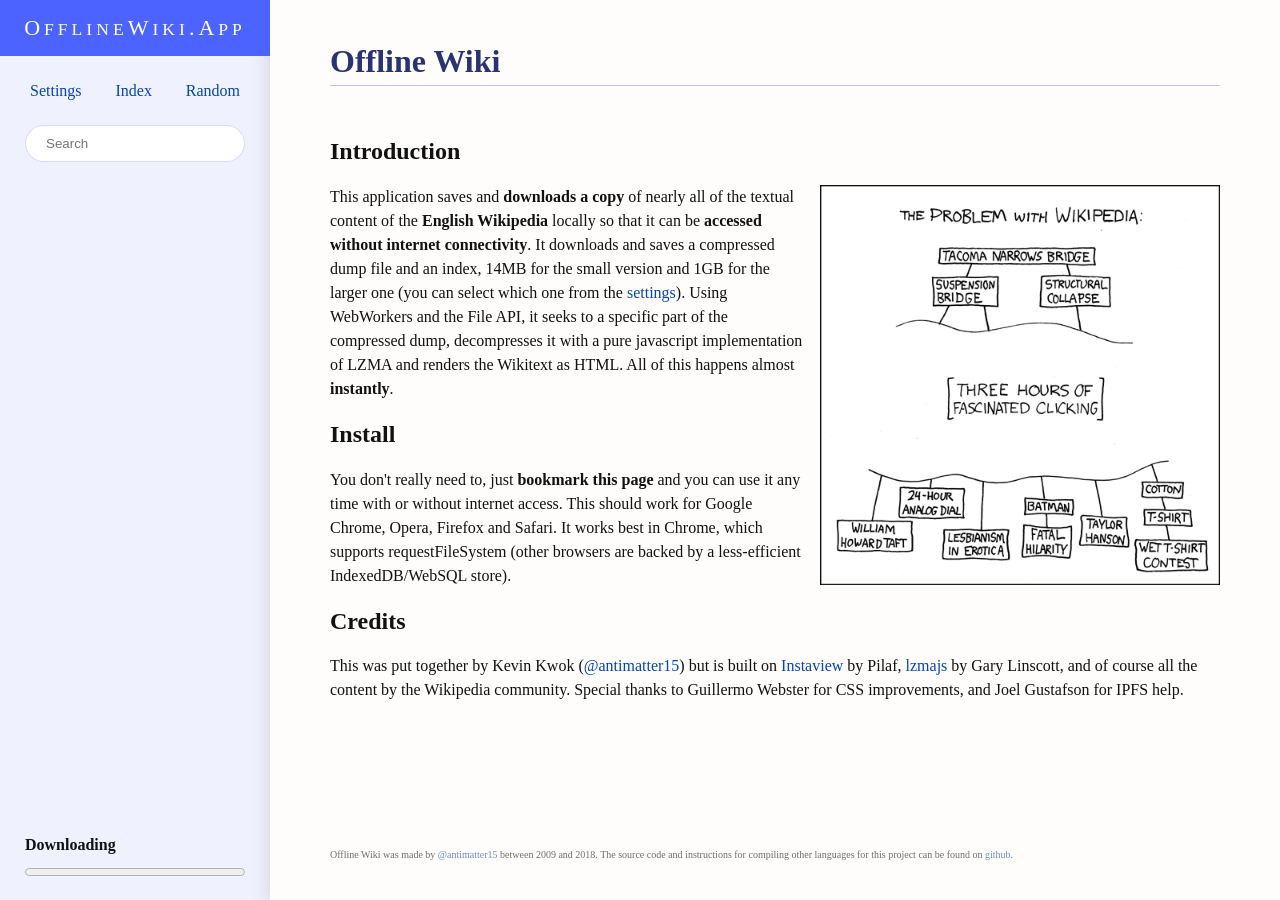
==== index.html @ 561b9619 "Updates" ====
<!doctype html>
<html manifest="offline.appcache?Thu Jun 14 20:10:22 PDT 2018">
  <head>
    <meta charset="utf-8">
    <link rel="stylesheet" href="styles.css">
    <link rel="shortcut icon" href="image/favicon.png">

    <title>Offline Wiki</title>
    <!--
      If you're reading this in the distant future, say, 2012, and you aren't preparing
      for the imminent apocalyptic scenarios (or if you are, that would be cool too), you
      should totally email me at antimatter15@gmail.com.

      If you're reading this in the post-apocalyptic world, or if for some odd reason
      skynet was actually powered by Amazon EC2 during the great outage of April 21st,
      2011, and somehow the malfunctioning of the cloud resulted in the prolonging of
      human existence, then you should still email me because there might be a decent
      chance that I would have survived the chaos which ensued during the eventless
      apocalypse.

      And in case the future me ever reads this. Hi. I'm you from the past. It would be
      pretty interesting to meet you. But regardless, I would probably be disappointed
      in whatever you've done because life seems to continue according to my diminishing
      intelligence hypothesis. Probably, you're at least thinking that you're a lot dumber
      than you were when I wrote this, and wondering why I consider myself a different person
      when existing in different times. However, the people who aren't me who might happen
      to read this document will probably find it really weird that some guy talks to himself
      about the future and past and is probably insane or suffering some odd self diagnosed
      inferiority complex instigated by the two time rejection from an unnamed institution
      for people interested in science and technology. But saying that would make future me
      feel weird as well as future non-mes.
    -->
    <script type="text/javascript">

  var _gaq = _gaq || [];
  _gaq.push(['_setAccount', 'UA-1367972-7']);
  _gaq.push(['_trackPageview']);

  (function() {
    var ga = document.createElement('script'); ga.type = 'text/javascript'; ga.async = true;
    ga.src = ('https:' == document.location.protocol ? 'https://ssl' : 'http://www') + '.google-analytics.com/ga.js';
    var s = document.getElementsByTagName('script')[0]; s.parentNode.insertBefore(ga, s);
  })();

</script>
  </head>
  <body>


    <header id="toolbar">

      <a class="logo" href="?">
        O<span style="font-size: 80%">ffline</span>W<span style="font-size: 80%">iki</span>.A<span style="font-size: 80%">pp</span>
      </a>

      <div class="controls">
    <div id="autocomplete" class="autocomplete" style="display:none; position: fixed; right: 20px; top: 28px"></div>

        <div id="nav">
          <a href="?Special:Settings">Settings</a>
          <a href="?Special:Index">Index</a>
          <a href="?Special:Random">Random</a>
        </div>

        <input type="text" placeholder="Search" autocomplete=off spellcheck=false  id="search">

      </div>



        <div id="outline">
        </div>


        <div class="spacer"></div>

        <div style="display: none" id="download">
          <div id="status"><b>Initializing</b></div>
          <progress id="progress" value=""></progress>
        </div>

    </header>

    <div id="container">
      <article id="update_available" onclick="location.reload()" style=
      "display: none;">
        An update to <b>Offline Wiki</b> has been downloaded and installed. <b>Click here</b> to apply the update.
      </article>

      <h1 id="title">Offline Wiki</h1>

      <div id="settings" style="display:none">
        <!--
        <p>
          This is the settings page. One day, in the distant future, this will be idealistic and overflowing with neat tools and great notions.


        </p>-->

    <p>
  <b>Select the file</b> you want to use. There isn't much to choose from, I know. I'm sorry.
  </p>
   <p>
    <select id="dump" onchange="switch_dump(this.value)">
    </select>


   </p>
   <p>

     You can also choose to <b>open a local index/dump pair</b> by selecting them from the file field below. You can also drag and drop the files onto this page. Note that you need to select <b>two</b> files.

     This is the recommended approach on browsers that don't support requestFileSystem.
</p><p>
     <input type="file" multiple onchange="local_files(this.files)">

   </p>
    <p>
    Select the <b>parsing engine</b>. This takes the wikitext and turns it into html which is then meant for human eyes.
    </p>
<p>
    <select id="parser">
      <option value="instawiki">InstaView Parser</option>
      <option value="source">Source View</option>
      <option value="splus">Enhanced Source View</option>
      <option value="basic">Basic Parser</option>
    </select>
   </p>
    <p>
      This will <b>pause the current downloads</b> for the remainder of this session.
    </p>
   <p>

   <button onclick="stop_download=true;this.disabled=true">Stop downloads</button>
   </p>
   <p>
    This will <b>delete the current dump</b> from your computer. The file can be downloaded again.
   </p>
   <p>
   <button onclick="nero()">Delete dump</button>
   </p>
      </div>
      <article id="content">

      </article>
      <article id="home">

        <h2>Introduction</h2>

  <img id="xkcd" src="image/xkcd.png" usemap="#xkcd" border="0" style="float:right;margin-left:15px;margin-bottom:15px;" width="400" height="400" alt="" title="The obligatory xkcd strip." />
<map id="xkcd" name="xkcd">
<area shape="rect" coords="124,192,286,236" href="http://xkcd.com/214/" alt="" title=""    />
<area shape="rect" coords="118,60,276,82" href="?Tacoma_Narrows_Bridge" alt="" title=""    />
<area shape="rect" coords="110,90,180,120" href="?Suspension_bridge" alt="" title=""    />
<area shape="rect" coords="221,92,291,122" href="?Structural_failure" alt="" title=""    />
<area shape="rect" coords="16,336,92,369" href="?William_Howard_Taft" alt="" title=""    />
<area shape="rect" coords="77,301,146,335" href="?24-hour_clock" alt="" title=""    />
<area shape="rect" coords="121,344,190,378" href="?Lesbianism_in_erotica" alt="" title=""    />
<area shape="rect" coords="201,315,252,332" href="?Batman" alt="" title=""    />
<area shape="rect" coords="201,343,252,376" href="?Death_from_laughter" alt="" title=""    />
<area shape="rect" coords="257,331,308,364" href="?Taylor_Hanson" alt="" title=""    />
<area shape="rect" coords="320,295,361,315" href="?Cotton" alt="" title=""    />
<area shape="rect" coords="323,324,371,344" href="?T-shirt" alt="" title=""    />
<area shape="rect" coords="313,352,389,389" href="?Wet_T-shirt_contest" alt="" title=""    />
</map>

        <p>
        This application saves and <b>downloads a copy</b> of nearly all of the textual content of the <b>English Wikipedia</b> locally so that it can be <b>accessed without internet connectivity</b>. It downloads and saves a compressed dump file and an index, 14MB for the small version and 1GB for the larger one (you can select which one from the <a href="?Special:Settings">settings</a>). Using WebWorkers and the File API, it seeks to a specific part of the compressed dump, decompresses it with a pure javascript implementation of LZMA and renders the Wikitext as HTML. All of this happens almost <b>instantly</b>.
      </p>
        <h2>Install</h2>
        <p>
          You don't really need to, just <b>bookmark this page</b> and you can use it any time with or without internet access. This should work for Google Chrome, Opera, Firefox and Safari. It works best in Chrome, which supports requestFileSystem (other browsers  are backed by a less-efficient IndexedDB/WebSQL store).
        </p>
        <h2>Credits</h2>
        <p>
          This was put together by Kevin Kwok (<a href='http://twitter.com/antimatter15'>@antimatter15</a>) but is built on <a href="http://en.wikipedia.org/wiki/User:Pilaf/InstaView">Instaview</a> by Pilaf, <a href="https://github.com/glinscott/lzmajs">lzmajs</a> by Gary Linscott, and of course all the content by the Wikipedia community. Special thanks to Guillermo Webster for CSS improvements, and Joel Gustafson for IPFS help. 
        </p>
       

<div style="clear: both;"></div>
      </article>

      <div class="spacer"></div>
    <footer title="Build Date: Thu Jun 14 20:10:22 PDT 2018">
      Offline Wiki was made by <a href="http://twitter.com/antimatter15">@antimatter15</a> between 2009 and 2018. The source code and instructions for compiling other languages for this project can be found on <a href="https://github.com/antimatter15/offlinewiki">github</a>.
    </footer>

    </div>


    <script src="js/autocomplete.js"></script>
    <script src="js/search.js"></script>
    <script src="js/lzma.js"></script>
    <script src="js/render.js"></script>
    <script src="js/ui.js"></script>
    <script src="js/fs2.js"></script>
  </body>
</html>
---- styles.css ----
body {
  font-family: "Helvetica Neue";
  color: #111111;
  background-color: rgb(239, 241, 255);
  /* background-image: url(image/bg.png); */
  background-attachment: fixed;
  /* margin-right: 60px; */
  /* margin-left: 50px; */
  /* margin-top: 0px; */
  margin: 0;
}

body.dragging {
  background: #5ea05f;
}

#update_available {
  border: 1px solid #ced4ff;
  padding: 20px;
  margin-bottom: 30px;
  background: #eff1ff;
  border-radius: 10px;
  cursor: pointer;
}

#container {
  background-color: #fefdfc;
  padding: 40px 60px;
  /* padding-top: 10px; */
  /* padding-bottom: 10px; */
  /* margin-top: 20px; */
  word-wrap: break-word;
  -webkit-box-shadow: 0px 0px 10px #888;
  box-shadow: 1px 5px 22px #00000024;
  margin-left: 220px;
  min-height: 100vh;
  margin-left: 270px;

  display: flex;
  flex-direction: column;
}

#content {
  position: relative;

  line-height: 1.5em;
}

p {
  margin: 0.4em 0 0.5em 0;
  line-height: 1.5em;
}

#pageitems {
  -webkit-column-width: 180px;
  -webkit-column-gap: 20px;
  column-width: 180px;
  column-gap: 20px;
  -moz-column-width: 180px;
  -moz-column-gap: 20px;
}

#slider {
  width: 100%;
}

pre {
  word-wrap: break-word;

  white-space: pre-wrap;
}

a:hover {
  text-decoration: underline;
}

a:visited {
  color: #0b0080;
}
a {
  text-decoration: none;
  color: #0645ad;
  background: none;
}

#content a {
  color: #ba0000;
}

#content a.found,
#pageitems a {
  color: #0645ad;
}

#content a.new {
  color: #ba0000;
}

a:active {
  color: #faa700;
}

a.notcached {
  opacity: 0.7;
}

/*
#content a:not(.checked) {
  color: #BA0000;
}
*/

a.new {
  color: #ba0000;
}
.rellink,
.dablink {
  font-style: italic;
  padding-left: 1.6em;
  margin-bottom: 0.5em;
}

* {
  box-sizing: border-box;
}

#titlebar {
  position: absolute;
  top: 0px;
  left: 0;
  background-color: #e8e8e8;
  width: 100%;
  background-image: -webkit-gradient(
    linear,
    left bottom,
    left top,
    color-stop(0, #e8e8e8),
    color-stop(1, #c7c7c7)
  );
}

#toolbar {
  box-sizing: border-box;
  position: fixed;
  top: 0px;
  left: 0;
  width: 270px;
  bottom: 0;

  display: flex;
  flex-direction: column;
}

.controls {
  flex-shrink: 0;
  padding: 0 25px;
}

.spacer {
  flex-grow: 1;
}

#toolbar a:visited {
  color: #0645ad !important;
}

#search {
  border: 0;
  background: #ffffff;
  padding: 10px 20px;
  box-sizing: border-box;
  border-radius: 22px;
  margin-bottom: 28px;
  /* color: white; */
  border: 1px solid rgba(141, 145, 255, 0.33);
  width: 100%;
  outline: 0;
  position: relative;
  z-index: 3;
}

#search:focus {
  box-shadow: 0px 5px 20px rgba(0, 0, 0, 0.2);
}

.autocomplete {
  width: 254px;
  background-color: white;
  cursor: default;
  /*overflow-x: hidden;*/
  box-shadow: 0px 5px 20px rgba(0, 0, 0, 0.2);

  z-index: 1;

  border-radius: 10px;

  margin-top: 15px;

  padding: 10px 0;
}

div#autocomplete::before {
  position: absolute;
  top: -9px;
  left: 93px;
  border-left: 10px solid transparent;
  border-right: 10px solid transparent;
  border-bottom: 10px solid rgb(255, 255, 255);
  width: 0;
  height: 0;
  content: " ";
  z-index: 32;
  filter: drop-shadow(0 -2px 2px rgba(0, 0, 0, 0.1));
}

.autocomplete .item {
  width: 100%;

  padding: 0.2em 20px;
}

.autocomplete .item:hover {
  background-color: #e6edf7;
}

.autocomplete .item.highlight {
  /*background-color: #4C59A6;*/
  /*background-color: rgb(181, 213, 255);*/
  background-color: #d5dbff;
}

#title {
  margin-top: 3px;
  margin-bottom: 10px;
  /* min-height: 2.5em; */
  margin-bottom: 1em;
  word-wrap: break-word;
  /* padding-left: 18px; */
  border-bottom: 1px solid #2d3eb74f;
  color: #293373;
  padding-bottom: 5px;
}

table {
  background-color: #f8f9fa;
  color: #222;
  margin: 1em 0;
  border: 1px solid #a2a9b1;
  border-collapse: collapse;
}

table > tr > th,
table > tr > td,
table > * > tr > th,
table > * > tr > td {
  border: 1px solid #a2a9b1;
  padding: 0.2em 0.4em;
}

#outline ol {
  padding-left: 25px;
  /*list-style-type: none;*/
}

#outline {
  margin-right: 15px;
  font-weight: 300;
  /*border-top: 1px solid rgba(138, 153, 255, 0.48);*/
  opacity: 0.8;

  flex-shrink: 1;
  overflow: auto;

  font-size: 90%;
  line-height: 1.4;

  padding-left: 30px;
}

#outline > ol {
  padding-left: 0;
  list-style-type: none;
}

#outline a.selected {
  font-weight: 500;
}

#nav {
  padding: 5px;
  display: flex;
  justify-content: space-between;
  padding-bottom: 25px;
}

footer {
  padding-top: 10px;
  font-size: x-small;

  margin-top: 40px;
  opacity: 0.6;
}

/*
#a55858
#333333
#0b0080
#520
*/

a.next,
a.prev {
  font-weight: bold;
}

#download {
  /*position: absolute;
    width: 250px;
    right: 20px;
    top: 20px;
    background: #eff1ff;
    padding: 10px 20px;
    border-radius: 10px;
*/

  /*padding-top: 20px;*/
  padding: 20px 25px;
  /*margin-right: 15px;*/
  /*padding-right: 20px;*/
}
#status {
  overflow: hidden;
  white-space: nowrap;
  text-overflow: ellipsis;
}
#download progress {
  width: 100%;
  margin-top: 10px;
  display: block;
}

.unknown_box,
.wikibox {
  font-family: monospace;
}

#toolbar a.logo {
  background: #4c63ff;
  color: white;
  /*margin: -20px -25px;*/
  margin-bottom: 21px;
  padding: 15px 20px;
  font-family: serif;
  text-transform: uppercase;
  letter-spacing: 4px;
  text-align: center;
  display: block;
  color: white !important;
  text-decoration: none;
  flex-shrink: 0;

  font-size: 22px;
}

/*@media all and (max-width: 640px) {
  #container {
    margin-left: 0;
    margin-top: 10px;
  }
  footer {
    margin-left: 0;
  }
  #title {
    min-height: 0;
    overflow:hidden;
    white-space: nowrap;
    width: 200px;
    text-overflow: ellipsis;
  }
  #autocomplete {
    position: absolute;
  }
  #nav {
    position: absolute;
    right: 155px;
    top: 0;
    padding-top: 12px;
  }
  #nav a {
    padding-right: 5px;
  }
  #search {
    position: absolute;
    right: 0;
    top: 0;
    width: 150px;
  }
  #toolbar {
    position: fixed;
    top: 0px;
    left: 0;
    margin: 20px 35px;
    width: 240px;
    bottom: 0;
  }
  #outline {
    display: none;
  }
  #download {
    margin-left: 250px;
    margin-right: 0;
  }
  #status {
    position: absolute;
    left: 0;
    margin-top: -4px;
    width: 250px;
  }
}
*/
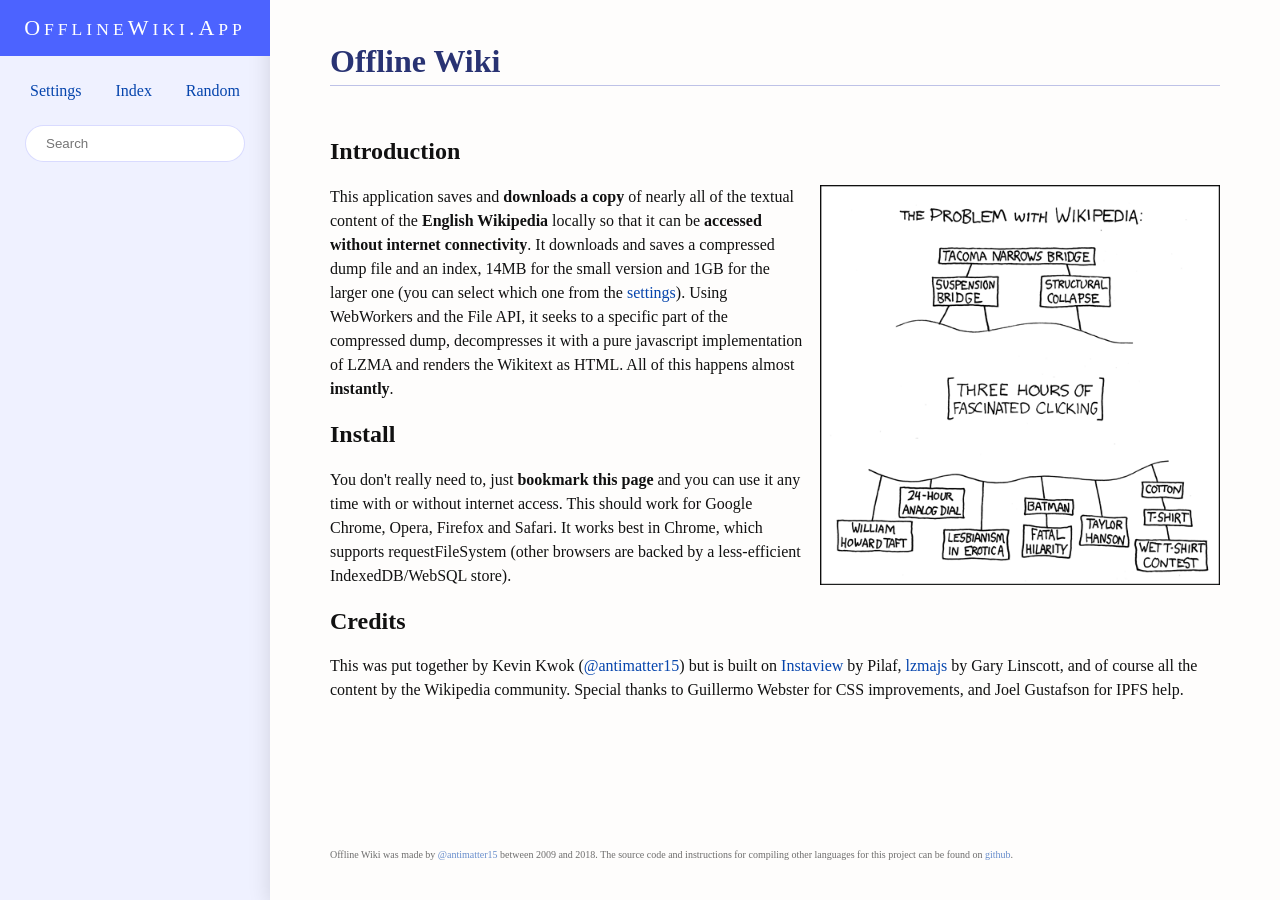
==== commit c4634485: "Updates" ====
--- a/index.html
+++ b/index.html
@@ -1,5 +1,5 @@
 <!doctype html>
-<html manifest="offline.appcache?Thu Jun 14 20:10:22 PDT 2018">
+<html manifest="offline.appcache?Thu Jun 14 20:20:10 PDT 2018">
   <head>
     <meta charset="utf-8">
     <link rel="stylesheet" href="styles.css">
@@ -181,7 +181,7 @@
       </article>
 
       <div class="spacer"></div>
-    <footer title="Build Date: Thu Jun 14 20:10:22 PDT 2018">
+    <footer title="Build Date: Thu Jun 14 20:20:10 PDT 2018">
       Offline Wiki was made by <a href="http://twitter.com/antimatter15">@antimatter15</a> between 2009 and 2018. The source code and instructions for compiling other languages for this project can be found on <a href="https://github.com/antimatter15/offlinewiki">github</a>.
     </footer>
 
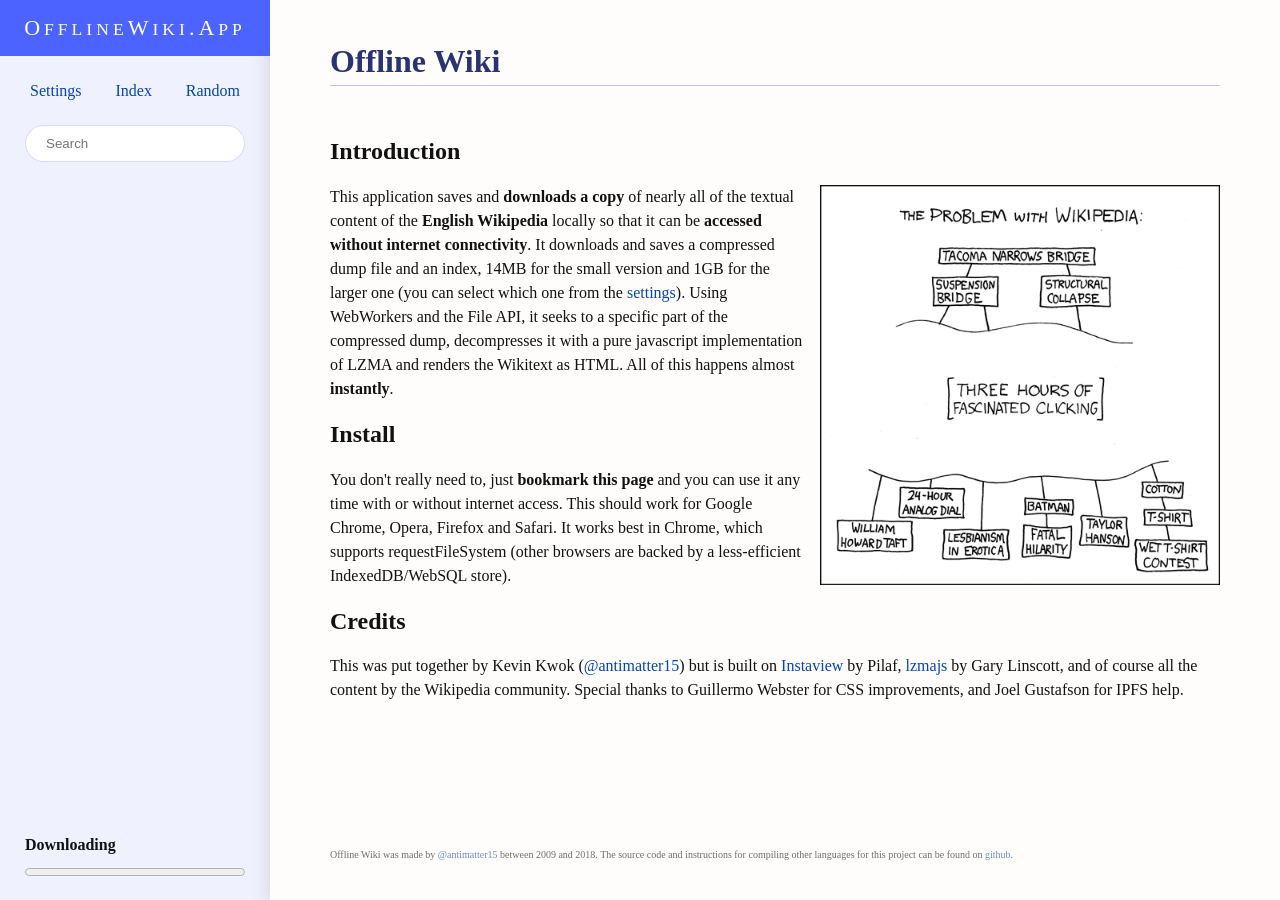
==== commit b25842c9: "Updates" ====
--- a/index.html
+++ b/index.html
@@ -1,5 +1,5 @@
 <!doctype html>
-<html manifest="offline.appcache?Thu Jun 14 20:20:10 PDT 2018">
+<html manifest="offline.appcache?Mon Jun 18 10:48:17 PDT 2018">
   <head>
     <meta charset="utf-8">
     <link rel="stylesheet" href="styles.css">
@@ -181,7 +181,7 @@
       </article>
 
       <div class="spacer"></div>
-    <footer title="Build Date: Thu Jun 14 20:20:10 PDT 2018">
+    <footer title="Build Date: Mon Jun 18 10:48:17 PDT 2018">
       Offline Wiki was made by <a href="http://twitter.com/antimatter15">@antimatter15</a> between 2009 and 2018. The source code and instructions for compiling other languages for this project can be found on <a href="https://github.com/antimatter15/offlinewiki">github</a>.
     </footer>
 
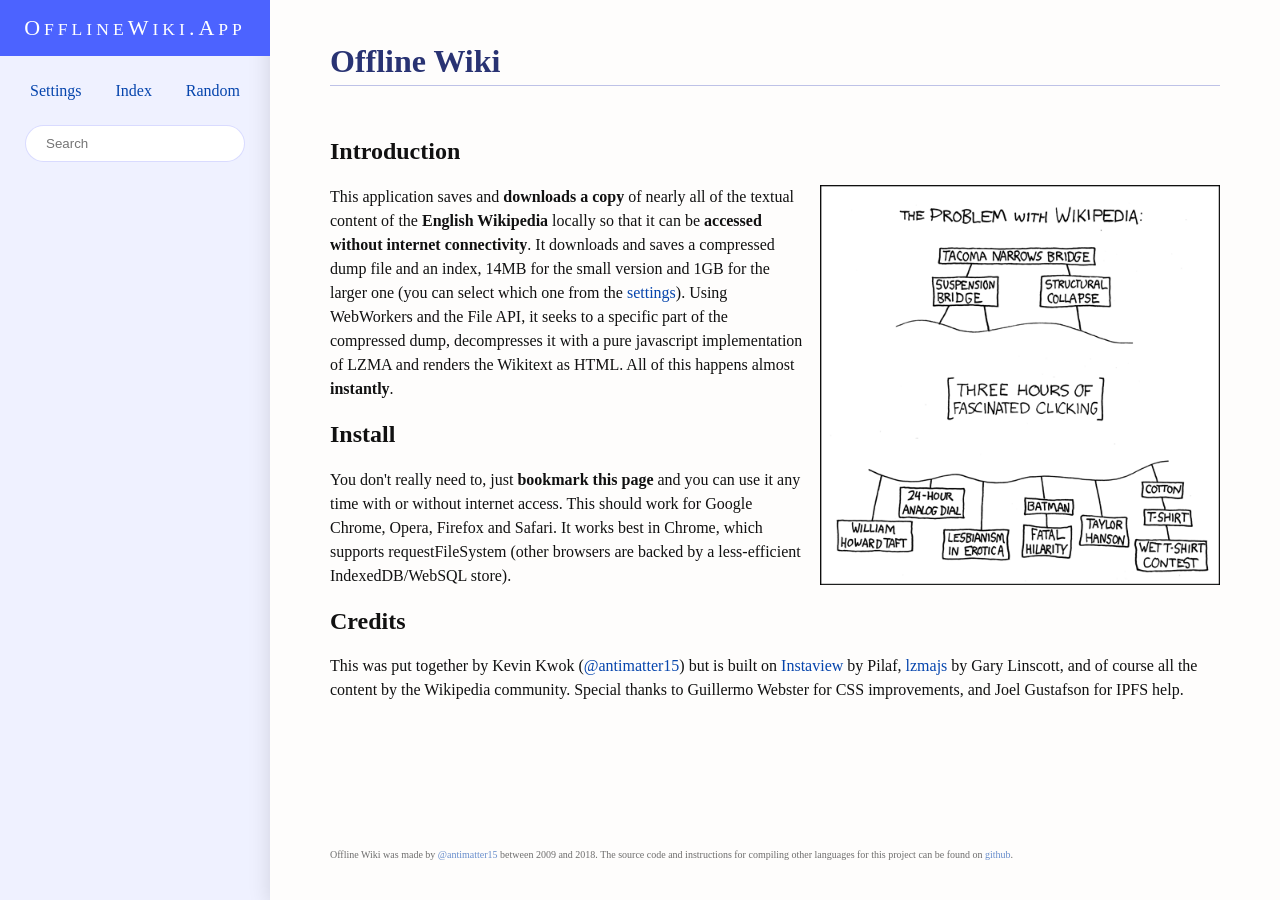
==== commit 28d882fd: "Updates" ====
--- a/index.html
+++ b/index.html
@@ -1,5 +1,5 @@
 <!doctype html>
-<html manifest="offline.appcache?Mon Jun 18 10:48:17 PDT 2018">
+<html manifest="offline.appcache?Mon Jun 18 16:02:32 PDT 2018">
   <head>
     <meta charset="utf-8">
     <link rel="stylesheet" href="styles.css">
@@ -181,13 +181,14 @@
       </article>
 
       <div class="spacer"></div>
-    <footer title="Build Date: Mon Jun 18 10:48:17 PDT 2018">
+    <footer title="Build Date: Mon Jun 18 16:02:32 PDT 2018">
       Offline Wiki was made by <a href="http://twitter.com/antimatter15">@antimatter15</a> between 2009 and 2018. The source code and instructions for compiling other languages for this project can be found on <a href="https://github.com/antimatter15/offlinewiki">github</a>.
     </footer>
 
     </div>
 
 
+    <script src="js/ipfs0.29.3.js"></script>
     <script src="js/autocomplete.js"></script>
     <script src="js/search.js"></script>
     <script src="js/lzma.js"></script>
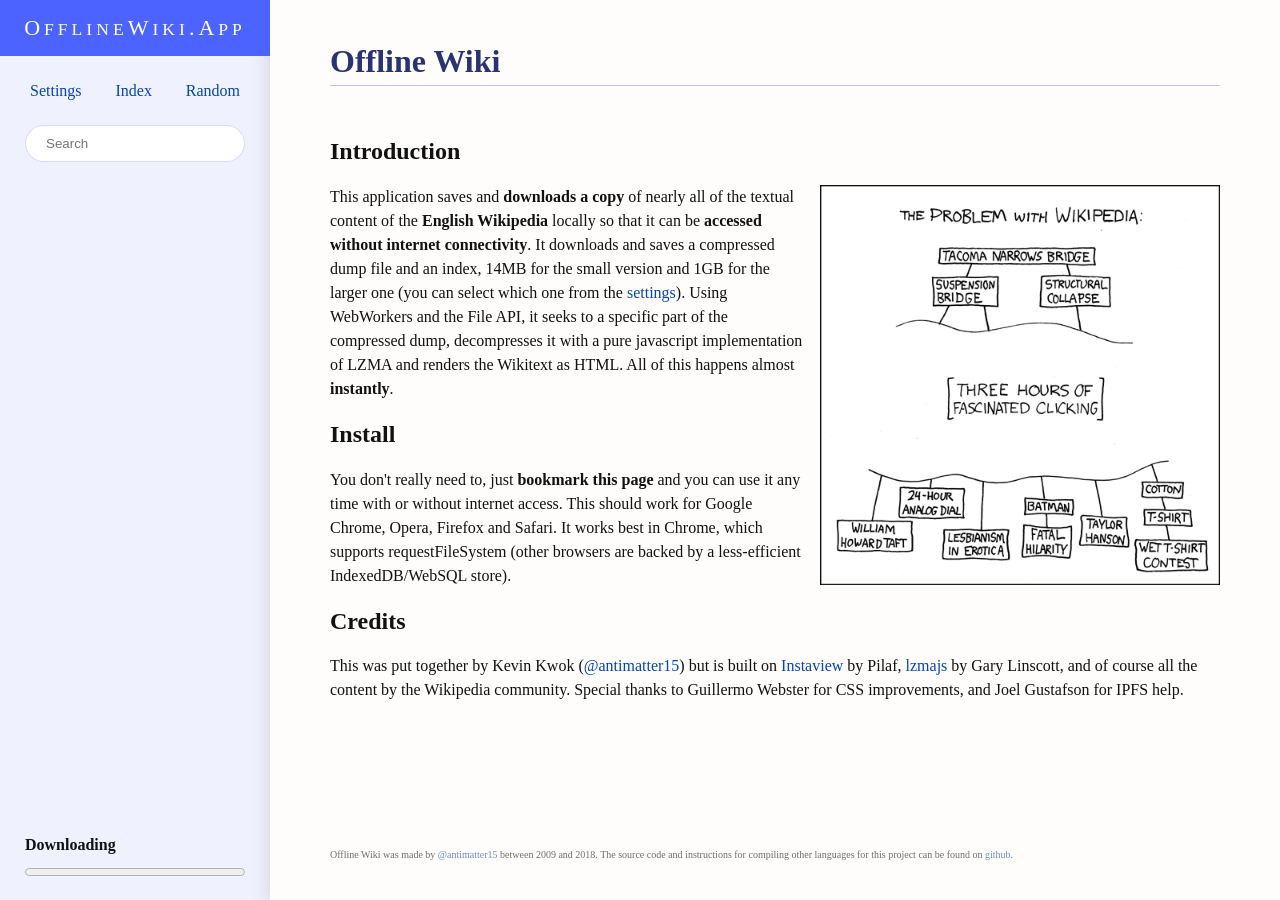
==== commit 830e2d79: "ipfs things" ====
--- a/index.html
+++ b/index.html
@@ -1,5 +1,5 @@
 <!doctype html>
-<html manifest="offline.appcache?Mon Jun 18 16:02:32 PDT 2018">
+<html manifest="offline.appcache?CURRENT_DATE">
   <head>
     <meta charset="utf-8">
     <link rel="stylesheet" href="styles.css">
@@ -181,7 +181,7 @@
       </article>
 
       <div class="spacer"></div>
-    <footer title="Build Date: Mon Jun 18 16:02:32 PDT 2018">
+    <footer title="Build Date: CURRENT_DATE">
       Offline Wiki was made by <a href="http://twitter.com/antimatter15">@antimatter15</a> between 2009 and 2018. The source code and instructions for compiling other languages for this project can be found on <a href="https://github.com/antimatter15/offlinewiki">github</a>.
     </footer>
 
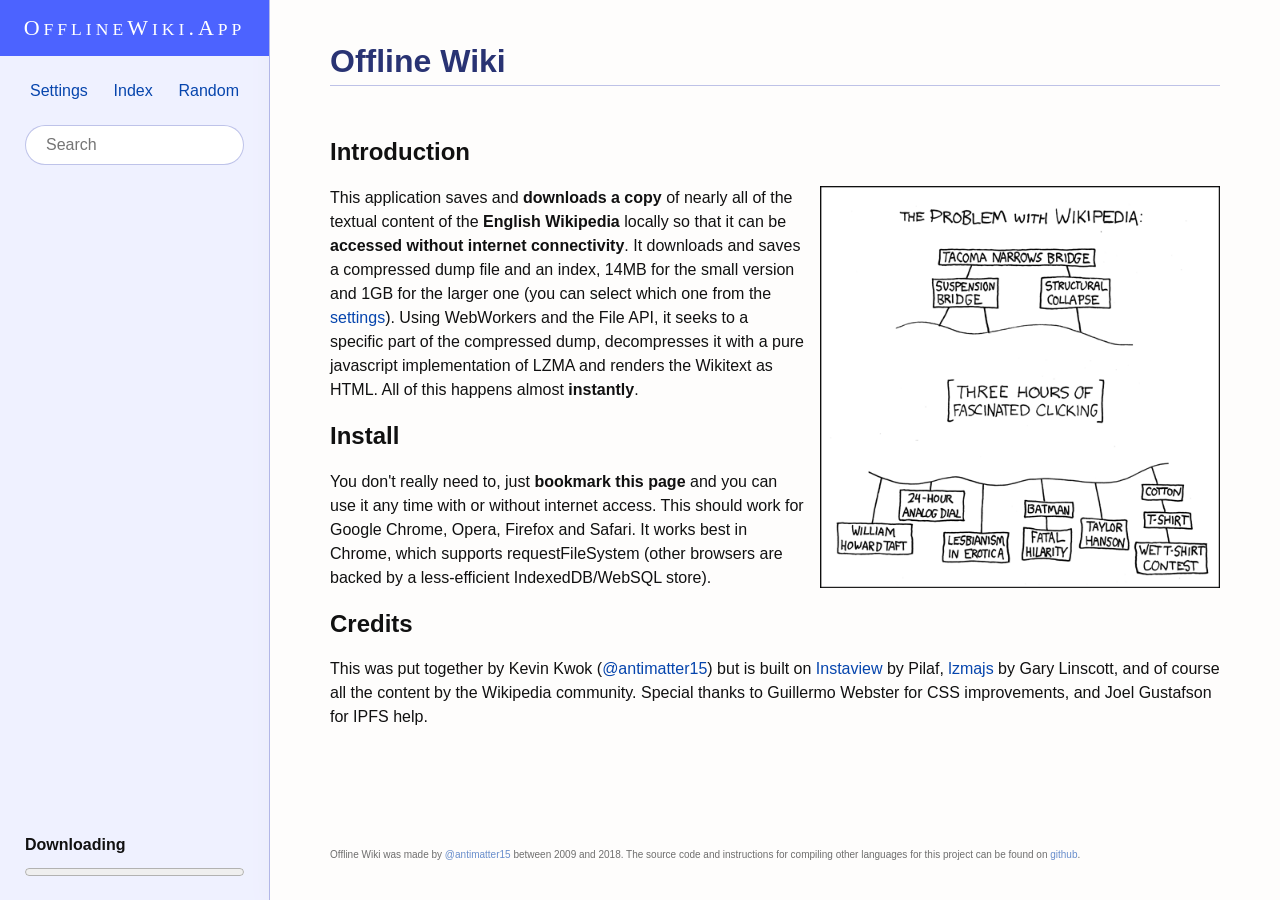
==== commit bf90279e: "Improve index display and responsive theme" ====
--- a/index.html
+++ b/index.html
@@ -2,6 +2,7 @@
 <html manifest="offline.appcache?CURRENT_DATE">
   <head>
     <meta charset="utf-8">
+    <meta name="viewport" content="width=device-width, initial-scale=1">
     <link rel="stylesheet" href="styles.css">
     <link rel="shortcut icon" href="image/favicon.png">
 
--- a/styles.css
+++ b/styles.css
@@ -1,7 +1,38 @@
+:root {
+  color-scheme: light dark;
+  --page-bg: #eff1ff;
+  --surface: #fefdfc;
+  --surface-soft: #f5f7ff;
+  --sidebar-bg: rgba(239, 241, 255, 0.82);
+  --text: #111111;
+  --muted: #4f566b;
+  --link: #0645ad;
+  --visited: #0b0080;
+  --content-link: #ba0000;
+  --active-link: #b86a00;
+  --heading: #293373;
+  --border: rgba(45, 62, 183, 0.31);
+  --input-bg: #ffffff;
+  --control-bg: #ffffff;
+  --autocomplete-bg: #ffffff;
+  --autocomplete-hover: #e6edf7;
+  --autocomplete-active: #d5dbff;
+  --table-bg: #f8f9fa;
+  --table-text: #222222;
+  --table-border: #a2a9b1;
+  --logo-bg: #4c63ff;
+  --logo-text: #ffffff;
+  --notice-bg: #eff1ff;
+  --notice-border: #ced4ff;
+  --shadow: 1px 5px 22px rgba(0, 0, 0, 0.14);
+  --focus-shadow: 0 5px 20px rgba(0, 0, 0, 0.2);
+  --drag-bg: #5ea05f;
+}
+
 body {
-  font-family: "Helvetica Neue";
-  color: #111111;
-  background-color: rgb(239, 241, 255);
+  font-family: "Helvetica Neue", Arial, sans-serif;
+  color: var(--text);
+  background-color: var(--page-bg);
   /* background-image: url(image/bg.png); */
   background-attachment: fixed;
   /* margin-right: 60px; */
@@ -11,28 +42,27 @@
 }
 
 body.dragging {
-  background: #5ea05f;
+  background: var(--drag-bg);
 }
 
 #update_available {
-  border: 1px solid #ced4ff;
+  border: 1px solid var(--notice-border);
   padding: 20px;
   margin-bottom: 30px;
-  background: #eff1ff;
+  background: var(--notice-bg);
   border-radius: 10px;
   cursor: pointer;
 }
 
 #container {
-  background-color: #fefdfc;
+  background-color: var(--surface);
   padding: 40px 60px;
   /* padding-top: 10px; */
   /* padding-bottom: 10px; */
   /* margin-top: 20px; */
   word-wrap: break-word;
   -webkit-box-shadow: 0px 0px 10px #888;
-  box-shadow: 1px 5px 22px #00000024;
-  margin-left: 220px;
+  box-shadow: var(--shadow);
   min-height: 100vh;
   margin-left: 270px;
 
@@ -44,6 +74,13 @@
   position: relative;
 
   line-height: 1.5em;
+}
+
+#content,
+#home,
+#settings {
+  max-width: 980px;
+  width: 100%;
 }
 
 p {
@@ -60,6 +97,12 @@
   -moz-column-gap: 20px;
 }
 
+#pageitems a {
+  display: inline-block;
+  max-width: 100%;
+  overflow-wrap: anywhere;
+}
+
 #slider {
   width: 100%;
 }
@@ -68,6 +111,7 @@
   word-wrap: break-word;
 
   white-space: pre-wrap;
+  overflow-x: auto;
 }
 
 a:hover {
@@ -75,29 +119,29 @@
 }
 
 a:visited {
-  color: #0b0080;
+  color: var(--visited);
 }
 a {
   text-decoration: none;
-  color: #0645ad;
+  color: var(--link);
   background: none;
 }
 
 #content a {
-  color: #ba0000;
+  color: var(--content-link);
 }
 
 #content a.found,
 #pageitems a {
-  color: #0645ad;
+  color: var(--link);
 }
 
 #content a.new {
-  color: #ba0000;
+  color: var(--content-link);
 }
 
 a:active {
-  color: #faa700;
+  color: var(--active-link);
 }
 
 a.notcached {
@@ -111,7 +155,7 @@
 */
 
 a.new {
-  color: #ba0000;
+  color: var(--content-link);
 }
 .rellink,
 .dablink {
@@ -124,11 +168,36 @@
   box-sizing: border-box;
 }
 
+img {
+  max-width: 100%;
+  height: auto;
+}
+
+button,
+input,
+select {
+  font: inherit;
+  max-width: 100%;
+}
+
+button,
+select {
+  background: var(--control-bg);
+  border: 1px solid var(--border);
+  border-radius: 6px;
+  color: var(--text);
+  padding: 0.45em 0.65em;
+}
+
+input[type="file"] {
+  color: var(--text);
+}
+
 #titlebar {
   position: absolute;
   top: 0px;
   left: 0;
-  background-color: #e8e8e8;
+  background-color: var(--surface-soft);
   width: 100%;
   background-image: -webkit-gradient(
     linear,
@@ -146,6 +215,8 @@
   left: 0;
   width: 270px;
   bottom: 0;
+  background: var(--sidebar-bg);
+  border-right: 1px solid var(--border);
 
   display: flex;
   flex-direction: column;
@@ -161,18 +232,19 @@
 }
 
 #toolbar a:visited {
-  color: #0645ad !important;
+  color: var(--link) !important;
 }
 
 #search {
   border: 0;
-  background: #ffffff;
+  background: var(--input-bg);
+  color: var(--text);
   padding: 10px 20px;
   box-sizing: border-box;
   border-radius: 22px;
   margin-bottom: 28px;
   /* color: white; */
-  border: 1px solid rgba(141, 145, 255, 0.33);
+  border: 1px solid var(--border);
   width: 100%;
   outline: 0;
   position: relative;
@@ -180,17 +252,18 @@
 }
 
 #search:focus {
-  box-shadow: 0px 5px 20px rgba(0, 0, 0, 0.2);
+  box-shadow: var(--focus-shadow);
 }
 
 .autocomplete {
   width: 254px;
-  background-color: white;
+  background-color: var(--autocomplete-bg);
+  color: var(--text);
   cursor: default;
   /*overflow-x: hidden;*/
-  box-shadow: 0px 5px 20px rgba(0, 0, 0, 0.2);
-
-  z-index: 1;
+  box-shadow: var(--focus-shadow);
+
+  z-index: 20;
 
   border-radius: 10px;
 
@@ -205,7 +278,7 @@
   left: 93px;
   border-left: 10px solid transparent;
   border-right: 10px solid transparent;
-  border-bottom: 10px solid rgb(255, 255, 255);
+  border-bottom: 10px solid var(--autocomplete-bg);
   width: 0;
   height: 0;
   content: " ";
@@ -220,13 +293,13 @@
 }
 
 .autocomplete .item:hover {
-  background-color: #e6edf7;
+  background-color: var(--autocomplete-hover);
 }
 
 .autocomplete .item.highlight {
   /*background-color: #4C59A6;*/
   /*background-color: rgb(181, 213, 255);*/
-  background-color: #d5dbff;
+  background-color: var(--autocomplete-active);
 }
 
 #title {
@@ -236,24 +309,27 @@
   margin-bottom: 1em;
   word-wrap: break-word;
   /* padding-left: 18px; */
-  border-bottom: 1px solid #2d3eb74f;
-  color: #293373;
+  border-bottom: 1px solid var(--border);
+  color: var(--heading);
   padding-bottom: 5px;
 }
 
 table {
-  background-color: #f8f9fa;
-  color: #222;
+  background-color: var(--table-bg);
+  color: var(--table-text);
   margin: 1em 0;
-  border: 1px solid #a2a9b1;
+  border: 1px solid var(--table-border);
   border-collapse: collapse;
+  display: block;
+  max-width: 100%;
+  overflow-x: auto;
 }
 
 table > tr > th,
 table > tr > td,
 table > * > tr > th,
 table > * > tr > td {
-  border: 1px solid #a2a9b1;
+  border: 1px solid var(--table-border);
   padding: 0.2em 0.4em;
 }
 
@@ -289,8 +365,13 @@
 #nav {
   padding: 5px;
   display: flex;
+  gap: 12px;
   justify-content: space-between;
   padding-bottom: 25px;
+}
+
+#nav a {
+  white-space: nowrap;
 }
 
 footer {
@@ -345,8 +426,8 @@
 }
 
 #toolbar a.logo {
-  background: #4c63ff;
-  color: white;
+  background: var(--logo-bg);
+  color: var(--logo-text);
   /*margin: -20px -25px;*/
   margin-bottom: 21px;
   padding: 15px 20px;
@@ -355,7 +436,7 @@
   letter-spacing: 4px;
   text-align: center;
   display: block;
-  color: white !important;
+  color: var(--logo-text) !important;
   text-decoration: none;
   flex-shrink: 0;
 
@@ -418,3 +499,150 @@
   }
 }
 */
+
+@media (prefers-color-scheme: dark) {
+  :root {
+    --page-bg: #101114;
+    --surface: #181b20;
+    --surface-soft: #20242c;
+    --sidebar-bg: rgba(16, 17, 20, 0.92);
+    --text: #eceff4;
+    --muted: #adb5c7;
+    --link: #8ab4ff;
+    --visited: #c5a7ff;
+    --content-link: #ff8585;
+    --active-link: #ffd166;
+    --heading: #c9d6ff;
+    --border: rgba(173, 188, 255, 0.28);
+    --input-bg: #20242c;
+    --control-bg: #20242c;
+    --autocomplete-bg: #20242c;
+    --autocomplete-hover: #2b3240;
+    --autocomplete-active: #313b61;
+    --table-bg: #20242c;
+    --table-text: #eceff4;
+    --table-border: #596174;
+    --logo-bg: #5d73ff;
+    --notice-bg: #20242c;
+    --notice-border: #5360a8;
+    --shadow: 1px 5px 24px rgba(0, 0, 0, 0.42);
+    --focus-shadow: 0 5px 22px rgba(0, 0, 0, 0.48);
+    --drag-bg: #285a38;
+  }
+}
+
+@media all and (max-width: 760px) {
+  body {
+    background-attachment: scroll;
+  }
+
+  #toolbar {
+    position: sticky;
+    top: 0;
+    width: 100%;
+    bottom: auto;
+    z-index: 30;
+    border-right: 0;
+    border-bottom: 1px solid var(--border);
+    box-shadow: var(--shadow);
+  }
+
+  #toolbar a.logo {
+    margin-bottom: 12px;
+    padding: 12px 16px;
+    font-size: 18px;
+    letter-spacing: 2px;
+  }
+
+  .controls {
+    padding: 0 16px 12px;
+  }
+
+  #nav {
+    padding: 0 0 12px;
+    justify-content: flex-start;
+    flex-wrap: wrap;
+  }
+
+  #nav a {
+    padding: 4px 0;
+  }
+
+  #search {
+    margin-bottom: 0;
+  }
+
+  #autocomplete {
+    left: 16px !important;
+    right: 16px !important;
+    top: 122px !important;
+    width: auto;
+  }
+
+  .autocomplete {
+    max-width: calc(100vw - 32px);
+  }
+
+  div#autocomplete::before {
+    display: none;
+  }
+
+  #outline {
+    display: none;
+  }
+
+  #download {
+    padding: 12px 16px;
+  }
+
+  #container {
+    margin-left: 0;
+    min-height: auto;
+    padding: 20px 16px 32px;
+    box-shadow: none;
+  }
+
+  #title {
+    font-size: 1.8rem;
+    line-height: 1.2;
+  }
+
+  #content,
+  #home,
+  #settings {
+    max-width: none;
+  }
+
+  #pageitems {
+    -webkit-column-width: 150px;
+    -webkit-column-gap: 14px;
+    column-width: 150px;
+    column-gap: 14px;
+    -moz-column-width: 150px;
+    -moz-column-gap: 14px;
+  }
+
+  #xkcd {
+    float: none !important;
+    display: block;
+    width: min(100%, 400px);
+    height: auto;
+    margin: 0 auto 16px !important;
+  }
+}
+
+@media all and (max-width: 420px) {
+  #toolbar a.logo {
+    font-size: 16px;
+    letter-spacing: 1px;
+  }
+
+  #nav {
+    justify-content: space-between;
+    gap: 8px;
+  }
+
+  #title {
+    font-size: 1.55rem;
+  }
+}
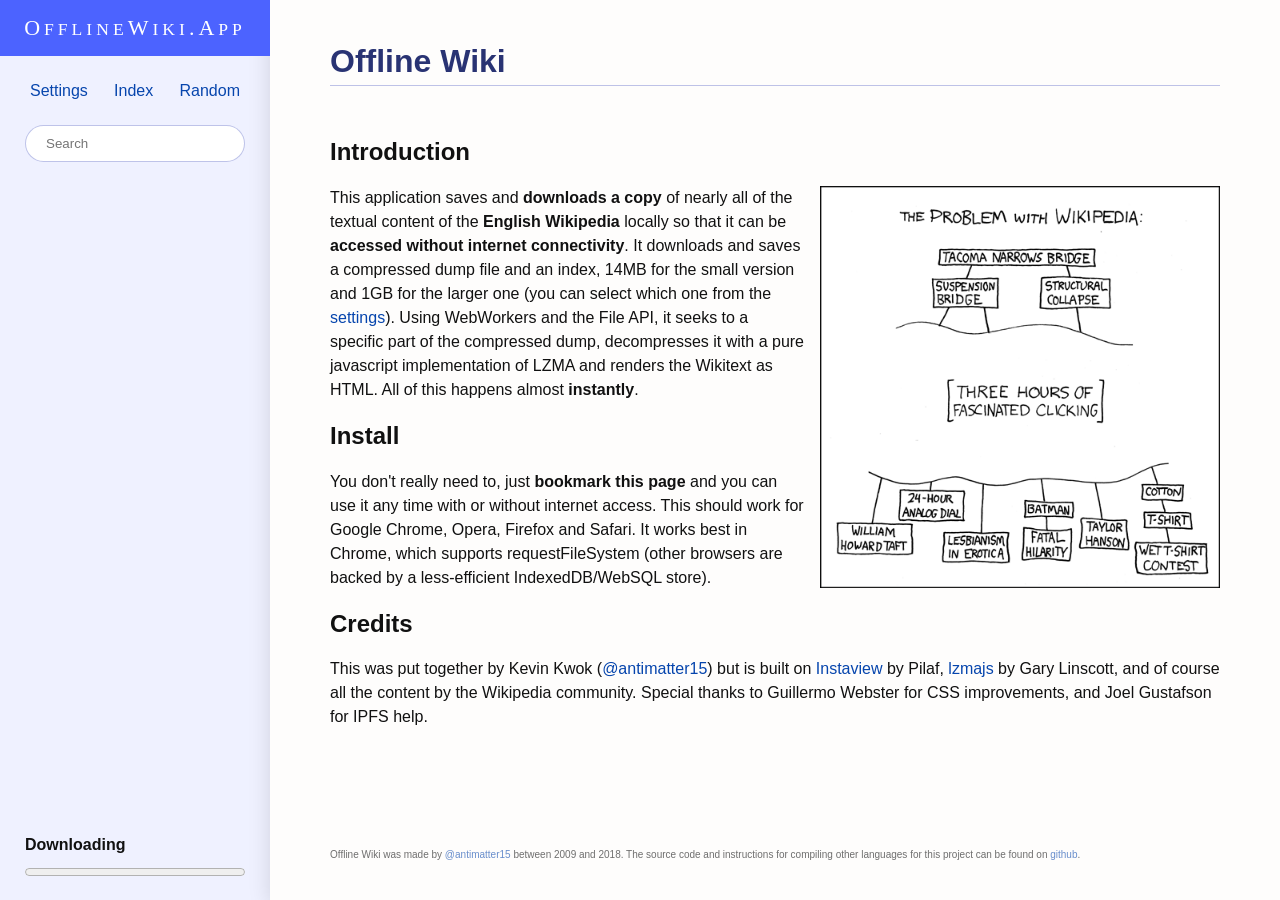
==== commit bf8cc410: "Replace AppCache with service worker" ====
--- a/index.html
+++ b/index.html
@@ -1,5 +1,5 @@
 <!doctype html>
-<html manifest="offline.appcache?CURRENT_DATE">
+<html>
   <head>
     <meta charset="utf-8">
     <meta name="viewport" content="width=device-width, initial-scale=1">
@@ -189,7 +189,6 @@
     </div>
 
 
-    <script src="js/ipfs0.29.3.js"></script>
     <script src="js/autocomplete.js"></script>
     <script src="js/search.js"></script>
     <script src="js/lzma.js"></script>
--- a/styles.css
+++ b/styles.css
@@ -2,8 +2,8 @@
   color-scheme: light dark;
   --page-bg: #eff1ff;
   --surface: #fefdfc;
-  --surface-soft: #f5f7ff;
-  --sidebar-bg: rgba(239, 241, 255, 0.82);
+  --surface-soft: #e8e8e8;
+  --sidebar-bg: transparent;
   --text: #111111;
   --muted: #4f566b;
   --link: #0645ad;
@@ -76,11 +76,16 @@
   line-height: 1.5em;
 }
 
+#title,
 #content,
 #home,
-#settings {
+#settings,
+#update_available,
+footer {
   max-width: 980px;
   width: 100%;
+  margin-left: auto;
+  margin-right: auto;
 }
 
 p {
@@ -173,24 +178,10 @@
   height: auto;
 }
 
-button,
 input,
-select {
-  font: inherit;
+select,
+button {
   max-width: 100%;
-}
-
-button,
-select {
-  background: var(--control-bg);
-  border: 1px solid var(--border);
-  border-radius: 6px;
-  color: var(--text);
-  padding: 0.45em 0.65em;
-}
-
-input[type="file"] {
-  color: var(--text);
 }
 
 #titlebar {
@@ -216,7 +207,7 @@
   width: 270px;
   bottom: 0;
   background: var(--sidebar-bg);
-  border-right: 1px solid var(--border);
+  border-right: 0;
 
   display: flex;
   flex-direction: column;
@@ -320,9 +311,6 @@
   margin: 1em 0;
   border: 1px solid var(--table-border);
   border-collapse: collapse;
-  display: block;
-  max-width: 100%;
-  overflow-x: auto;
 }
 
 table > tr > th,
@@ -529,22 +517,39 @@
     --focus-shadow: 0 5px 22px rgba(0, 0, 0, 0.48);
     --drag-bg: #285a38;
   }
+
+  #toolbar {
+    border-right: 1px solid var(--border);
+  }
+
+  button,
+  select {
+    background: var(--control-bg);
+    border: 1px solid var(--border);
+    color: var(--text);
+  }
+
+  input[type="file"] {
+    color: var(--text);
+  }
 }
 
 @media all and (max-width: 760px) {
   body {
     background-attachment: scroll;
+    padding-top: 0;
   }
 
   #toolbar {
-    position: sticky;
+    position: static;
     top: 0;
     width: 100%;
     bottom: auto;
     z-index: 30;
+    background: var(--page-bg);
     border-right: 0;
     border-bottom: 1px solid var(--border);
-    box-shadow: var(--shadow);
+    box-shadow: none;
   }
 
   #toolbar a.logo {
@@ -560,7 +565,7 @@
 
   #nav {
     padding: 0 0 12px;
-    justify-content: flex-start;
+    justify-content: center;
     flex-wrap: wrap;
   }
 
@@ -573,14 +578,16 @@
   }
 
   #autocomplete {
+    position: static !important;
     left: 16px !important;
     right: 16px !important;
-    top: 122px !important;
+    top: auto !important;
     width: auto;
   }
 
   .autocomplete {
     max-width: calc(100vw - 32px);
+    width: 100%;
   }
 
   div#autocomplete::before {
@@ -609,7 +616,10 @@
 
   #content,
   #home,
-  #settings {
+  #settings,
+  #title,
+  #update_available,
+  footer {
     max-width: none;
   }
 
@@ -622,6 +632,12 @@
     -moz-column-gap: 14px;
   }
 
+  table {
+    display: block;
+    max-width: 100%;
+    overflow-x: auto;
+  }
+
   #xkcd {
     float: none !important;
     display: block;
@@ -638,7 +654,7 @@
   }
 
   #nav {
-    justify-content: space-between;
+    justify-content: center;
     gap: 8px;
   }
 
